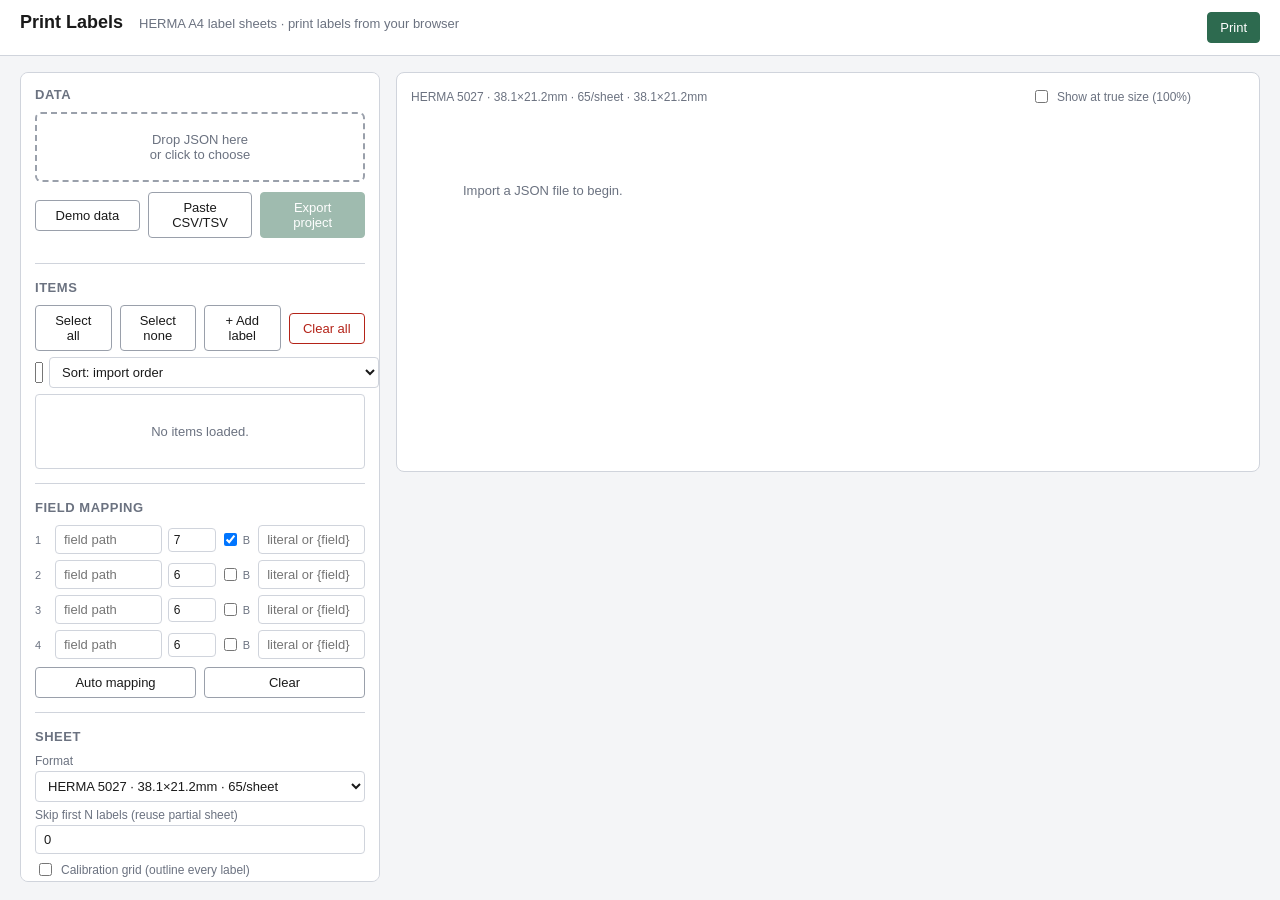
==== index.html @ 2d02f44d "feat(items): search, sort, and only-selected filter for the items list P2-2: past ~100 items the fla" ====
<!doctype html>
<html lang="en">
  <head>
    <meta charset="utf-8" />
    <meta name="viewport" content="width=device-width, initial-scale=1" />
    <title>Print Labels</title>
    <link rel="stylesheet" href="styles.css" />
  </head>
  <body>
    <header class="app-header">
      <h1>Print Labels</h1>
      <span class="subtitle">HERMA A4 label sheets · print labels from your browser</span>
      <button id="print-btn-header" class="primary" type="button">Print</button>
    </header>

    <main class="layout">
      <aside class="controls">
        <!-- Import / Export -->
        <section class="panel" id="io-panel">
          <h2>Data</h2>
          <div id="drop-zone">
            <label for="file-input">Drop JSON here<br />or click to choose</label>
            <input type="file" id="file-input" accept="application/json,.json" />
          </div>
          <div class="row" style="margin-top: 10px; gap: 8px">
            <button id="demo-btn" type="button">Demo data</button>
            <button id="csv-btn" type="button">Paste CSV/TSV</button>
            <button id="export-btn" class="primary" disabled>Export project</button>
          </div>
          <p id="io-status" class="hint"></p>
        </section>

        <!-- Items -->
        <section class="panel" id="items-panel">
          <h2>Items</h2>
          <div class="row" style="margin-bottom: 6px">
            <button id="select-all" type="button">Select all</button>
            <button id="select-none" type="button">Select none</button>
            <button id="add-item" type="button">+ Add label</button>
            <button id="clear-all" type="button" class="danger">Clear all</button>
          </div>
          <div class="items-controls">
            <input type="search" id="item-search" placeholder="Search items…" aria-label="Search items" />
            <select id="item-sort" aria-label="Sort items">
              <option value="import">Sort: import order</option>
              <option value="az">Sort: A→Z</option>
            </select>
            <label class="field inline-toggle">
              <input type="checkbox" id="only-selected" />
              <span>Only selected</span>
            </label>
          </div>
          <div id="item-editor" hidden>
            <div class="editor-row">
              <input type="text" data-line="0" placeholder="Line 1 (bold, largest)" />
            </div>
            <div class="editor-row">
              <input type="text" data-line="1" placeholder="Line 2" />
            </div>
            <div class="editor-row">
              <input type="text" data-line="2" placeholder="Line 3" />
            </div>
            <div class="editor-row">
              <input type="text" data-line="3" placeholder="Line 4" />
            </div>
            <div class="row" style="margin: 6px 0">
              <label class="field" style="flex: 0 0 90px; margin: 0">
                <span>Quantity</span>
                <input type="number" id="editor-qty" min="1" value="1" />
              </label>
              <span style="flex: 1"></span>
              <button id="editor-save" type="button" class="primary">Add</button>
              <button id="editor-cancel" type="button">Cancel</button>
            </div>
          </div>
          <div id="items-list">
            <p class="status-msg" style="padding: 16px">No items loaded.</p>
          </div>
        </section>

        <!-- Field mapping -->
        <section class="panel" id="mapper-panel">
          <h2>Field mapping</h2>
          <div id="mapper-rows">
            <!-- 4 mapper rows injected by app.js -->
          </div>
          <div class="row" style="margin-top: 8px">
            <button id="preset-plant" type="button">Auto mapping</button>
            <button id="clear-mapping" type="button">Clear</button>
          </div>
        </section>

        <!-- Sheet options -->
        <section class="panel" id="sheet-panel">
          <h2>Sheet</h2>
          <label class="field">
            <span>Format</span>
            <select id="format-select"></select>
          </label>
          <label class="field">
            <span>Skip first N labels (reuse partial sheet)</span>
            <input type="number" id="skip-n" min="0" value="0" />
          </label>
          <label class="field inline-toggle">
            <input type="checkbox" id="grid-toggle" />
            <span>Calibration grid (outline every label)</span>
          </label>
          <div class="field">
            <span id="offset-caption">Calibration offset X / Y (mm) — nudge every label</span>
            <div class="offset-row">
              <input type="number" id="offset-x" aria-labelledby="offset-caption" value="0" step="0.1" min="-10" max="10" />
              <input type="number" id="offset-y" aria-labelledby="offset-caption" value="0" step="0.1" min="-10" max="10" />
            </div>
          </div>
          <p class="hint">
            Print tip: set paper size A4, margins to None, and turn off headers/footers.
          </p>
        </section>

        <div class="panel" id="print-panel">
          <button id="print-btn" class="primary" style="width: 100%">Print</button>
          <p id="print-checklist" class="print-checklist" hidden>
            Before printing, verify: Paper <strong>A4</strong> · Margins <strong>None/0</strong> · Scale <strong>100%</strong> · Headers/footers <strong>Off</strong>
          </p>
        </div>
      </aside>

      <section class="preview-pane" aria-labelledby="preview-heading">
        <h2 id="preview-heading" class="visually-hidden">Preview</h2>
        <div class="preview-toolbar">
          <span id="format-meta" class="meta"></span>
          <span id="counts-meta" class="meta" hidden></span>
          <span class="spacer"></span>
          <label class="field inline-toggle" for="scale-toggle">
            <input type="checkbox" id="scale-toggle" />
            <span>Show at true size (100%)</span>
          </label>
          <span id="zoom-meta" class="meta" style="min-width: 3.5em; text-align: right"></span>
        </div>
        <div id="preview">
          <p class="status-msg">Import a JSON file to begin.</p>
        </div>
      </section>
    </main>

    <!-- Reusable confirm modal -->
    <div id="modal-backdrop" hidden>
      <div id="modal" role="dialog" aria-modal="true" aria-labelledby="modal-title">
        <h3 id="modal-title">Confirm</h3>
        <p id="modal-body"></p>
        <div class="row" style="justify-content: flex-end; gap: 8px">
          <button id="modal-cancel" type="button">Cancel</button>
          <button id="modal-confirm" type="button" class="danger">Confirm</button>
        </div>
      </div>
    </div>

    <!-- CSV/TSV paste import modal (separate from the confirm modal: holds a
         textarea + delimiter select, wider). -->
    <div id="csv-modal-backdrop" hidden>
      <div id="csv-modal" role="dialog" aria-modal="true" aria-labelledby="csv-modal-title">
        <h3 id="csv-modal-title">Paste CSV / TSV</h3>
        <p class="hint">First row = column headers. Each later row = one label.</p>
        <label class="field">
          <span>Delimiter</span>
          <select id="csv-delimiter">
            <option value="">Auto-detect</option>
            <option value=",">Comma (,)</option>
            <option value=";">Semicolon (;)</option>
            <option value="&#09;">Tab</option>
          </select>
        </label>
        <label class="field">
          <span>Data</span>
          <textarea id="csv-area" rows="8" placeholder="Name,Best before,Notes&#10;Sourdough,2027-04,Fridge"></textarea>
        </label>
        <p id="csv-status" class="hint"></p>
        <div class="row" style="justify-content: flex-end; gap: 8px">
          <button id="csv-cancel" type="button">Cancel</button>
          <button id="csv-import" type="button" class="primary">Import</button>
        </div>
      </div>
    </div>

    <!-- Classic scripts (NOT type="module"): file:// blocks ES modules by CORS. -->
    <script src="formats.js"></script>
    <script src="app.js"></script>
  </body>
</html>
---- styles.css ----
/* print-labels — styles.css
 *
 * Screen layout + print rules. The print stylesheet deliberately reuses the same
 * .sheet / .label DOM the on-screen preview renders, so what you see is what
 * prints (WYSIWYG). Print mode only hides chrome and applies @page sizing.
 */

:root {
  --ink: #1a1a1a;
  --paper: #ffffff;
  --line: #d0d4dc;
  --line-strong: #9aa0ab;
  --accent: #2d6a4f;
  --accent-weak: #d8e9e0;
  --bg: #f4f5f7;
  --panel: #ffffff;
  --muted: #6b7280;
  --danger: #b42318;
  font-family: -apple-system, BlinkMacSystemFont, "Segoe UI", Roboto, Helvetica,
    Arial, sans-serif;
}

* {
  box-sizing: border-box;
}

html,
body {
  margin: 0;
  padding: 0;
  background: var(--bg);
  color: var(--ink);
}

header.app-header {
  background: var(--panel);
  border-bottom: 1px solid var(--line);
  padding: 12px 20px;
  display: flex;
  align-items: baseline;
  gap: 16px;
}
header.app-header h1 {
  font-size: 18px;
  margin: 0;
  font-weight: 600;
}
header.app-header .subtitle {
  color: var(--muted);
  font-size: 13px;
}
/* Push the header print button to the far right. */
header.app-header #print-btn-header {
  margin-left: auto;
  align-self: center;
}

/* Two-pane layout: controls left, preview right */
main.layout {
  display: grid;
  grid-template-columns: 360px 1fr;
  gap: 16px;
  padding: 16px 20px;
  align-items: start;
}

aside.controls {
  background: var(--panel);
  border: 1px solid var(--line);
  border-radius: 8px;
  padding: 14px;
  display: flex;
  flex-direction: column;
  gap: 16px;
  max-height: calc(100vh - 90px);
  overflow-y: auto;
}

section.panel {
  border-bottom: 1px solid var(--line);
  padding-bottom: 14px;
}
section.panel:last-child {
  border-bottom: none;
  padding-bottom: 0;
}
section.panel h2 {
  font-size: 13px;
  text-transform: uppercase;
  letter-spacing: 0.04em;
  color: var(--muted);
  margin: 0 0 10px;
}

.field {
  display: block;
  font-size: 12px;
  margin-bottom: 6px;
  color: var(--muted);
}
.field > span {
  display: block;
  margin-bottom: 3px;
}
/* Inline checkbox + label (toolbar toggles). Inline-styled in HTML originally;
   moved to a class so a stylesheet rule can override `display` to hide it. */
.field.inline-toggle {
  display: inline-flex;
  flex-direction: row;
  align-items: center;
  gap: 6px;
  margin: 0;
}
.field.inline-toggle > span {
  display: inline;
  margin-bottom: 0;
}

/* Heading kept in the DOM for a11y/screen readers but hidden visually. */
.visually-hidden {
  position: absolute;
  width: 1px;
  height: 1px;
  padding: 0;
  margin: -1px;
  overflow: hidden;
  clip: rect(0, 0, 0, 0);
  white-space: nowrap;
  border: 0;
}

select,
input[type="number"],
input[type="text"],
textarea {
  width: 100%;
  padding: 6px 8px;
  border: 1px solid var(--line);
  border-radius: 4px;
  font-size: 13px;
  background: var(--paper);
  color: var(--ink);
}

/* X/Y calibration inputs share one labelled row. */
.offset-row {
  display: flex;
  gap: 6px;
}
.offset-row input {
  flex: 1;
  min-width: 0;
}

button {
  padding: 7px 12px;
  border: 1px solid var(--line-strong);
  border-radius: 4px;
  background: var(--paper);
  font-size: 13px;
  cursor: pointer;
  color: var(--ink);
}
button:hover {
  background: var(--bg);
}
button.primary {
  background: var(--accent);
  border-color: var(--accent);
  color: white;
}
button.primary:hover {
  filter: brightness(1.05);
}
button:disabled {
  opacity: 0.45;
  cursor: not-allowed;
}
button.danger {
  color: var(--danger);
  border-color: var(--danger);
}
button.danger:hover {
  background: #fdeceB;
}
button.danger.primary {
  background: var(--danger);
  border-color: var(--danger);
  color: white;
}
button.danger.primary:hover {
  filter: brightness(1.05);
}

/* Confirm modal */
#modal-backdrop {
  position: fixed;
  inset: 0;
  background: rgba(0, 0, 0, 0.4);
  display: flex;
  align-items: center;
  justify-content: center;
  z-index: 1000;
}
#modal-backdrop[hidden] {
  display: none;
}

/* CSV paste modal backdrop — same centering as #modal-backdrop. */
#csv-modal-backdrop {
  position: fixed;
  inset: 0;
  background: rgba(0, 0, 0, 0.4);
  display: flex;
  align-items: center;
  justify-content: center;
  z-index: 1000;
}
#csv-modal-backdrop[hidden] {
  display: none;
}
#modal {
  background: var(--panel);
  border-radius: 8px;
  padding: 20px;
  max-width: 380px;
  width: calc(100% - 32px);
  box-shadow: 0 8px 24px rgba(0, 0, 0, 0.18);
}
#modal h3 {
  margin: 0 0 8px;
  font-size: 15px;
}
#modal p {
  margin: 0 0 16px;
  font-size: 13px;
  color: var(--muted);
  line-height: 1.4;
}

/* CSV/TSV paste modal — same shell as #modal, wider to fit pasted rows. */
#csv-modal {
  background: var(--panel);
  border-radius: 8px;
  padding: 20px;
  max-width: 560px;
  width: calc(100% - 32px);
  box-shadow: 0 8px 24px rgba(0, 0, 0, 0.18);
}
#csv-modal h3 {
  margin: 0 0 8px;
  font-size: 15px;
}
#csv-modal p {
  margin: 0 0 16px;
  font-size: 13px;
  color: var(--muted);
  line-height: 1.4;
}
/* Pasted data: monospace so columns line up while reviewing. */
#csv-area {
  width: 100%;
  font-family: ui-monospace, "SF Mono", Menlo, Consolas, monospace;
  font-size: 12px;
  resize: vertical;
}

.row {
  display: flex;
  gap: 8px;
  align-items: center;
}
.row > * {
  flex: 1;
}

.hint {
  font-size: 11px;
  color: var(--muted);
  margin-top: 4px;
  line-height: 1.4;
}

/* Print-settings checklist — shown only when the calibration grid is on. */
.print-checklist {
  font-size: 11px;
  color: var(--accent);
  background: var(--accent-weak);
  border-radius: 4px;
  padding: 6px 8px;
  margin-top: 8px;
  line-height: 1.5;
}

/* Drop zone — a clean rectangle; the inner <label> is the click target */
#drop-zone {
  border: 2px dashed var(--line-strong);
  border-radius: 6px;
  padding: 18px;
  text-align: center;
  color: var(--muted);
  font-size: 13px;
  transition: background 0.15s, border-color 0.15s;
}
#drop-zone label {
  display: block;
  cursor: pointer;
}
#drop-zone:hover,
#drop-zone.dragover {
  background: var(--accent-weak);
  border-color: var(--accent);
  color: var(--accent);
}
/* Hide the file input. The inner <label for="file-input"> forwards clicks
   to it; the drop handler is on #drop-zone itself. display:none is safe here
   because the label (not the input) is the click target. */
#drop-zone input[type="file"] {
  display: none;
}

/* Item list */
#items-list {
  max-height: 260px;
  overflow-y: auto;
  border: 1px solid var(--line);
  border-radius: 4px;
}
/* Search / sort / only-selected — a compact row above the list. The search
   box is the widest content, so it takes the leftover space. */
.items-controls {
  display: flex;
  gap: 6px;
  align-items: center;
  margin-bottom: 6px;
}
.items-controls #item-search {
  flex: 1 1 auto;
  min-width: 0;
}
.items-controls #item-sort {
  flex: 0 0 auto;
}
.items-controls .inline-toggle {
  flex: 0 0 auto;
  white-space: nowrap;
}
.item-row {
  display: grid;
  grid-template-columns: auto 1fr 52px 24px;
  gap: 6px;
  align-items: center;
  padding: 5px 8px;
  border-bottom: 1px solid var(--line);
  font-size: 12px;
}
.item-row:last-child {
  border-bottom: none;
}
.item-row .name {
  overflow: hidden;
  text-overflow: ellipsis;
  white-space: nowrap;
  cursor: pointer;
}
.item-row .name:hover {
  color: var(--accent);
  text-decoration: underline;
}
.item-row input[type="number"] {
  padding: 3px 5px;
  font-size: 12px;
}
.item-row .index {
  color: var(--muted);
  font-size: 11px;
}

/* Mapper rows */
/* Manual item editor */
#item-editor {
  border: 1px solid var(--accent);
  border-radius: 6px;
  padding: 8px;
  background: var(--accent-weak);
  margin-bottom: 8px;
}
.editor-row {
  margin-bottom: 4px;
}
.editor-row input {
  font-size: 12px;
  padding: 4px 6px;
}

.mapper-row {
  /* Layout: [lineno] [path select ……………] [size] [B] [literal …]
     The path dropdown is the widest content (field names like
     "planting.indoor_start_weeks_before_last_frost"), so it takes all
     leftover space via flex:1. Size/B are fixed-width; literal shares
     the remaining room. */
  display: flex;
  align-items: center;
  gap: 6px;
  margin-bottom: 6px;
}
.mapper-row .lineno {
  font-size: 11px;
  color: var(--muted);
  flex: 0 0 14px;
}
/* Path dropdown grows to fill — this is the fix for the truncated dropdown. */
.mapper-row input[data-kind="path"] {
  flex: 1 1 auto;
  min-width: 0;
}
.mapper-row input[type="number"] {
  padding: 4px 5px;
  font-size: 12px;
  flex: 0 0 48px;
}
.mapper-row label {
  font-size: 11px;
  color: var(--muted);
  display: flex;
  align-items: center;
  gap: 3px;
  flex: 0 0 auto;
}
.mapper-row .controls {
  display: flex;
  gap: 4px;
  align-items: center;
  flex: 0 0 auto;
}
.mapper-row input[type="text"] {
  flex: 1 1 80px;
  min-width: 60px;
}

/* Preview pane */
section.preview-pane {
  background: var(--panel);
  border: 1px solid var(--line);
  border-radius: 8px;
  padding: 14px;
  min-height: 400px;
  /* Allow this grid track to shrink below its content's intrinsic width so a
     true-size (794px) sheet scrolls inside #preview instead of busting the
     whole page/viewport horizontally. */
  min-width: 0;
}
.preview-toolbar {
  display: flex;
  align-items: center;
  gap: 12px;
  margin-bottom: 12px;
  flex-wrap: wrap;
}
.preview-toolbar .meta {
  font-size: 12px;
  color: var(--muted);
}
.preview-toolbar .spacer {
  flex: 1;
}

#preview {
  display: flex;
  flex-direction: column;
  align-items: flex-start;
  gap: 24px;
  overflow: auto;
  padding: 12px;
}

/* The sheet + label rendering, shared by screen and print.
   The wrap is sized to the *scaled* sheet so it occupies exactly the
   space the user sees — no phantom box of empty whitespace around a
   shrunken visual sheet. The .sheet itself carries the transform with
   a top-left origin so its visual top-left stays anchored at (0,0). */
.sheet-wrap {
  flex: 0 0 auto;
  /* width/height are set inline per-render from JS (scaled sheet size). */
}
.sheet-wrap > .sheet {
  transform-origin: top left;
}
.sheet {
  position: relative;
  background: var(--paper);
  border: 1px solid var(--line);
  box-shadow: 0 1px 4px rgba(0, 0, 0, 0.08);
  overflow: hidden;
}
.label {
  position: absolute;
  padding: 1mm;
  overflow: hidden;
  color: var(--ink);
  line-height: 1.15;
  /* Faint outline so the sheet structure is always visible on screen,
     even when a label has no text (e.g. before the field mapper is set
     or when reusing a partial sheet). Calibration grid strengthens this. */
  border: 0.5px solid var(--line);
}
.label .line {
  white-space: nowrap;
  overflow: hidden;
  text-overflow: ellipsis;
}
.label.empty {
  border-style: dashed;
}
.label.grid-on {
  border: 0.5px solid var(--line-strong);
}
.page-label {
  font-size: 11px;
  color: var(--muted);
  margin-top: -16px;
}

.status-msg {
  font-size: 13px;
  color: var(--muted);
  padding: 40px;
  text-align: center;
}

/* --- Print rules --- */
@page {
  size: A4;
  margin: 0;
}

@media print {
  body {
    background: white;
  }
  body > *:not(.print-root) {
    display: none !important;
  }
  /* The preview is lifted into a .print-root wrapper at print time. */
  .print-root {
    display: block !important;
  }
  .preview-toolbar,
  .page-label,
  header.app-header {
    display: none !important;
  }
  #preview {
    display: block;
    padding: 0;
    gap: 0;
    overflow: visible;
  }
  .sheet-wrap {
    transform: none !important;
    /* Print uses real A4 sizing — ignore the scaled screen dimensions. */
    width: auto !important;
    height: auto !important;
  }
  .sheet-wrap > .sheet {
    transform: none !important;
  }
  .sheet {
    box-shadow: none;
    border: none;
    page-break-after: always;
  }
  .sheet:last-child {
    page-break-after: auto;
  }
  .label.empty {
    border: none;
  }
  /* In print, suppress the faint always-on screen outline unless the
     calibration grid is explicitly enabled. Only .grid-on keeps its border. */
  .label {
    border: none;
  }
  .label.grid-on {
    border: 0.5px solid var(--line-strong) !important;
  }
}

/* --- Responsive --- */
/* On wide panes the sheet already fits at 1:1, so the true-size control is a
   no-op. Hide it entirely (keep the live zoom % visible) instead of showing a
   dead checkbox. JS toggles .fits-true on the toolbar to drive this. */
.preview-toolbar.fits-true label.inline-toggle {
  display: none;
}
/* While the control is hidden there's nothing between the meta and the zoom,
   so collapse the spacer to keep the layout tidy. */
.preview-toolbar.fits-true .spacer {
  flex: 1;
}

/* Narrow screens: stack controls above the preview. */
@media (max-width: 900px) {
  main.layout {
    grid-template-columns: 1fr;
  }
  aside.controls {
    max-height: none;
    overflow: visible;
  }
  /* On a single column the pane is as wide as the viewport, so fit-to-width
     almost always lands at 100% and the true-size control would be hidden by
     the rule above. Keep it available here regardless. */
  .preview-toolbar.fits-true label.inline-toggle {
    display: inline-flex;
  }
}
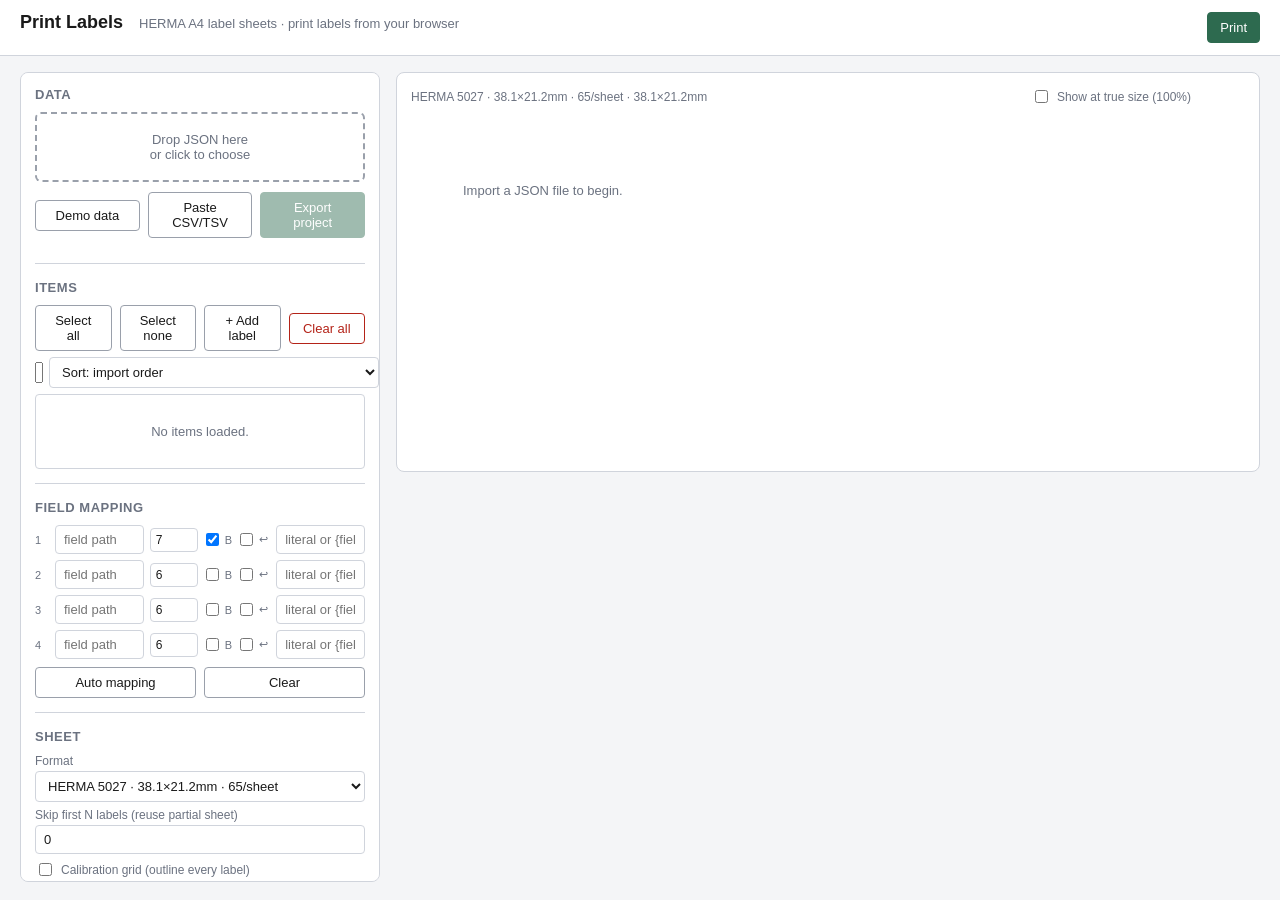
==== commit bf16c57a: "feat(labels): horizontal and vertical alignment controls P2-4: alignment was hard-coded to top-left." ====
--- a/index.html
+++ b/index.html
@@ -111,6 +111,22 @@
               <input type="number" id="offset-x" aria-labelledby="offset-caption" value="0" step="0.1" min="-10" max="10" />
               <input type="number" id="offset-y" aria-labelledby="offset-caption" value="0" step="0.1" min="-10" max="10" />
             </div>
+          </div>
+          <div class="offset-row">
+            <label class="field" style="margin: 0">
+              <span>Align horizontal</span>
+              <select id="align-h">
+                <option value="left">Left</option>
+                <option value="center">Center</option>
+              </select>
+            </label>
+            <label class="field" style="margin: 0">
+              <span>Align vertical</span>
+              <select id="align-v">
+                <option value="top">Top</option>
+                <option value="middle">Middle</option>
+              </select>
+            </label>
           </div>
           <p class="hint">
             Print tip: set paper size A4, margins to None, and turn off headers/footers.
--- a/styles.css
+++ b/styles.css
@@ -509,11 +509,35 @@
   overflow: hidden;
   text-overflow: ellipsis;
 }
+/* Wrap mode: let a line break across up to 2 lines, then ellipsize. Uses
+   -webkit-line-clamp for the bounded 2-line truncation the spec asks for;
+   the standard `display: -webkit-box` + `box-orient` pair is what makes the
+   clamp apply. Falls back to plain wrapping (still bounded by the label's
+   overflow:hidden) where line-clamp is unsupported. */
+.label .line.wrap {
+  white-space: normal;
+  display: -webkit-box;
+  -webkit-line-clamp: 2;
+  line-clamp: 2;
+  -webkit-box-orient: vertical;
+  text-overflow: ellipsis;
+}
 .label.empty {
   border-style: dashed;
 }
 .label.grid-on {
   border: 0.5px solid var(--line-strong);
+}
+/* Per-label alignment (P2-4). Horizontal is a simple text-align; vertical
+   middle switches the label to a centered flex column so a variable number
+   of lines sits in the middle of the fixed-height cell. */
+.label.align-center {
+  text-align: center;
+}
+.label.valign-middle {
+  display: flex;
+  flex-direction: column;
+  justify-content: center;
 }
 .page-label {
   font-size: 11px;
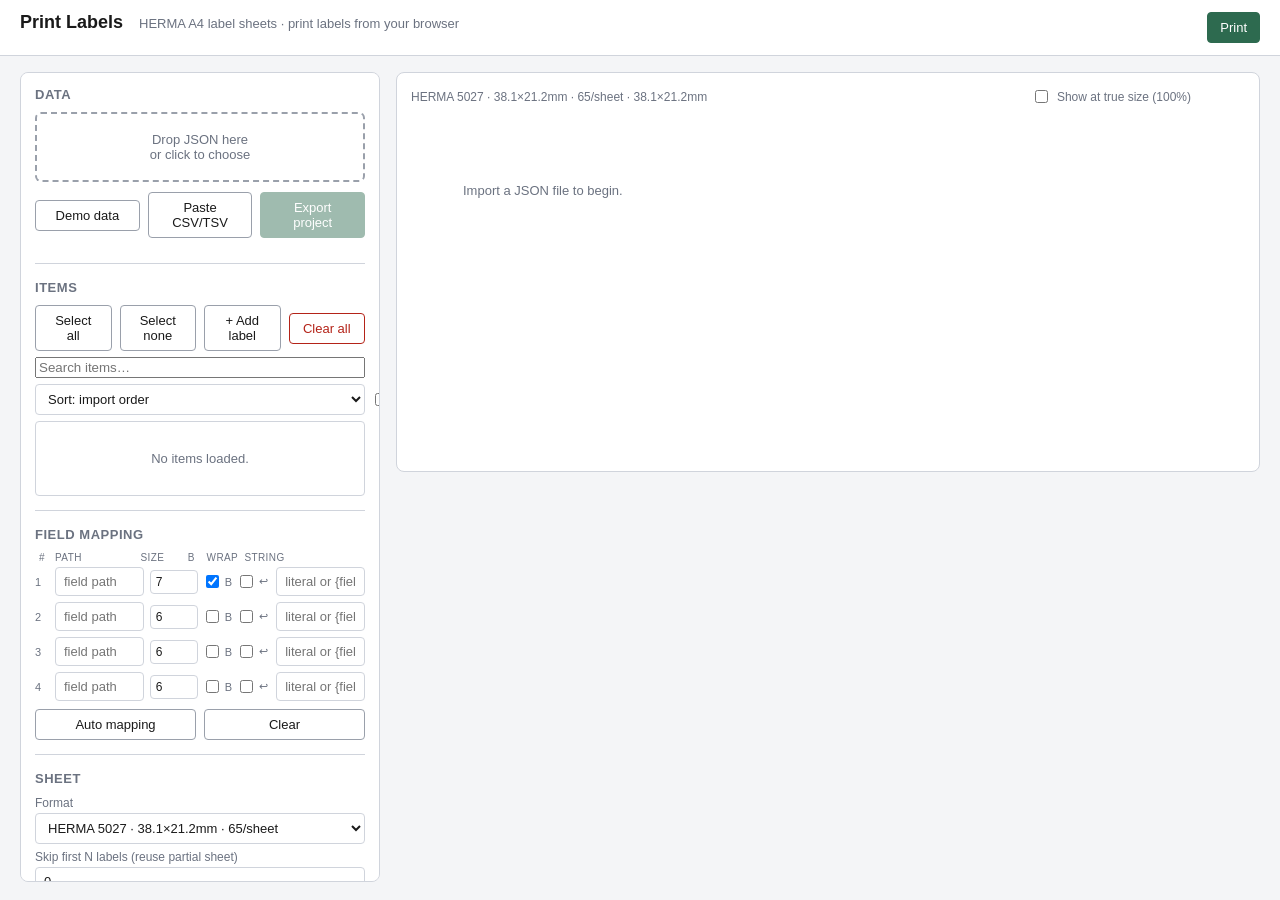
==== commit aafde731: "feat(ui): separate search/sort rows and add mapper column headers Item search moved to its own row a" ====
--- a/index.html
+++ b/index.html
@@ -41,14 +41,16 @@
           </div>
           <div class="items-controls">
             <input type="search" id="item-search" placeholder="Search items…" aria-label="Search items" />
-            <select id="item-sort" aria-label="Sort items">
-              <option value="import">Sort: import order</option>
-              <option value="az">Sort: A→Z</option>
-            </select>
-            <label class="field inline-toggle">
-              <input type="checkbox" id="only-selected" />
-              <span>Only selected</span>
-            </label>
+            <div class="items-controls-row">
+              <select id="item-sort" aria-label="Sort items">
+                <option value="import">Sort: import order</option>
+                <option value="az">Sort: A→Z</option>
+              </select>
+              <label class="field inline-toggle">
+                <input type="checkbox" id="only-selected" />
+                <span>Only selected</span>
+              </label>
+            </div>
           </div>
           <div id="item-editor" hidden>
             <div class="editor-row">
@@ -81,6 +83,16 @@
         <!-- Field mapping -->
         <section class="panel" id="mapper-panel">
           <h2>Field mapping</h2>
+          <div class="mapper-head">
+            <span class="lineno">#</span>
+            <span>path</span>
+            <span class="controls-head">
+              <span>size</span>
+              <span>B</span>
+              <span>wrap</span>
+            </span>
+            <span>string</span>
+          </div>
           <div id="mapper-rows">
             <!-- 4 mapper rows injected by app.js -->
           </div>
--- a/styles.css
+++ b/styles.css
@@ -312,11 +312,31 @@
   border-color: var(--accent);
   color: var(--accent);
 }
-/* Hide the file input. The inner <label for="file-input"> forwards clicks
-   to it; the drop handler is on #drop-zone itself. display:none is safe here
-   because the label (not the input) is the click target. */
+/* Hide the native file input visually but keep it keyboard-focusable (in the
+   tab order + accessibility tree). display:none removed it from both, so the
+   <label for="file-input"> only forwarded mouse clicks — a keyboard user could
+   not reach it. The clip pattern (same as .visually-hidden) hides it without
+   taking it out of the focus sequence; the focus-visible rule below lights up
+   the drop-zone so the user can see where focus landed. */
 #drop-zone input[type="file"] {
-  display: none;
+  position: absolute;
+  width: 1px;
+  height: 1px;
+  padding: 0;
+  margin: -1px;
+  overflow: hidden;
+  clip: rect(0, 0, 0, 0);
+  white-space: nowrap;
+  border: 0;
+}
+/* Reflect the hidden input's focus onto its container, since the input itself
+   is clipped to nothing. */
+#drop-zone:has(input[type="file"]:focus-visible) {
+  background: var(--accent-weak);
+  border-color: var(--accent);
+  color: var(--accent);
+  outline: 2px solid var(--accent);
+  outline-offset: 2px;
 }
 
 /* Item list */
@@ -326,22 +346,27 @@
   border: 1px solid var(--line);
   border-radius: 4px;
 }
-/* Search / sort / only-selected — a compact row above the list. The search
-   box is the widest content, so it takes the leftover space. */
+/* Search box on its own row, sort + only-selected on the row below. Search
+   is the widest control, so it gets the full width of the first row. */
 .items-controls {
   display: flex;
+  flex-direction: column;
   gap: 6px;
-  align-items: center;
   margin-bottom: 6px;
 }
 .items-controls #item-search {
   flex: 1 1 auto;
   min-width: 0;
 }
-.items-controls #item-sort {
+.items-controls-row {
+  display: flex;
+  gap: 6px;
+  align-items: center;
+}
+.items-controls-row #item-sort {
   flex: 0 0 auto;
 }
-.items-controls .inline-toggle {
+.items-controls-row .inline-toggle {
   flex: 0 0 auto;
   white-space: nowrap;
 }
@@ -403,6 +428,41 @@
   align-items: center;
   gap: 6px;
   margin-bottom: 6px;
+}
+/* Header row mirrors the flex layout of .mapper-row so columns line up. */
+.mapper-head {
+  display: flex;
+  align-items: center;
+  gap: 6px;
+  margin-bottom: 4px;
+  font-size: 10px;
+  color: var(--muted);
+  text-transform: uppercase;
+  letter-spacing: 0.04em;
+}
+.mapper-head .lineno {
+  flex: 0 0 14px;
+  text-align: center;
+}
+.mapper-head > span:nth-child(2) {
+  flex: 1 1 auto;
+}
+.mapper-head .controls-head {
+  flex: 0 0 auto;
+  display: flex;
+  gap: 4px;
+  align-items: center;
+}
+.mapper-head .controls-head span {
+  display: inline-block;
+  text-align: center;
+}
+.mapper-head .controls-head span:nth-child(1) { width: 48px; }
+.mapper-head .controls-head span:nth-child(2) { width: 22px; }
+.mapper-head .controls-head span:nth-child(3) { width: 32px; }
+.mapper-head > span:last-child {
+  flex: 1 1 80px;
+  min-width: 60px;
 }
 .mapper-row .lineno {
   font-size: 11px;
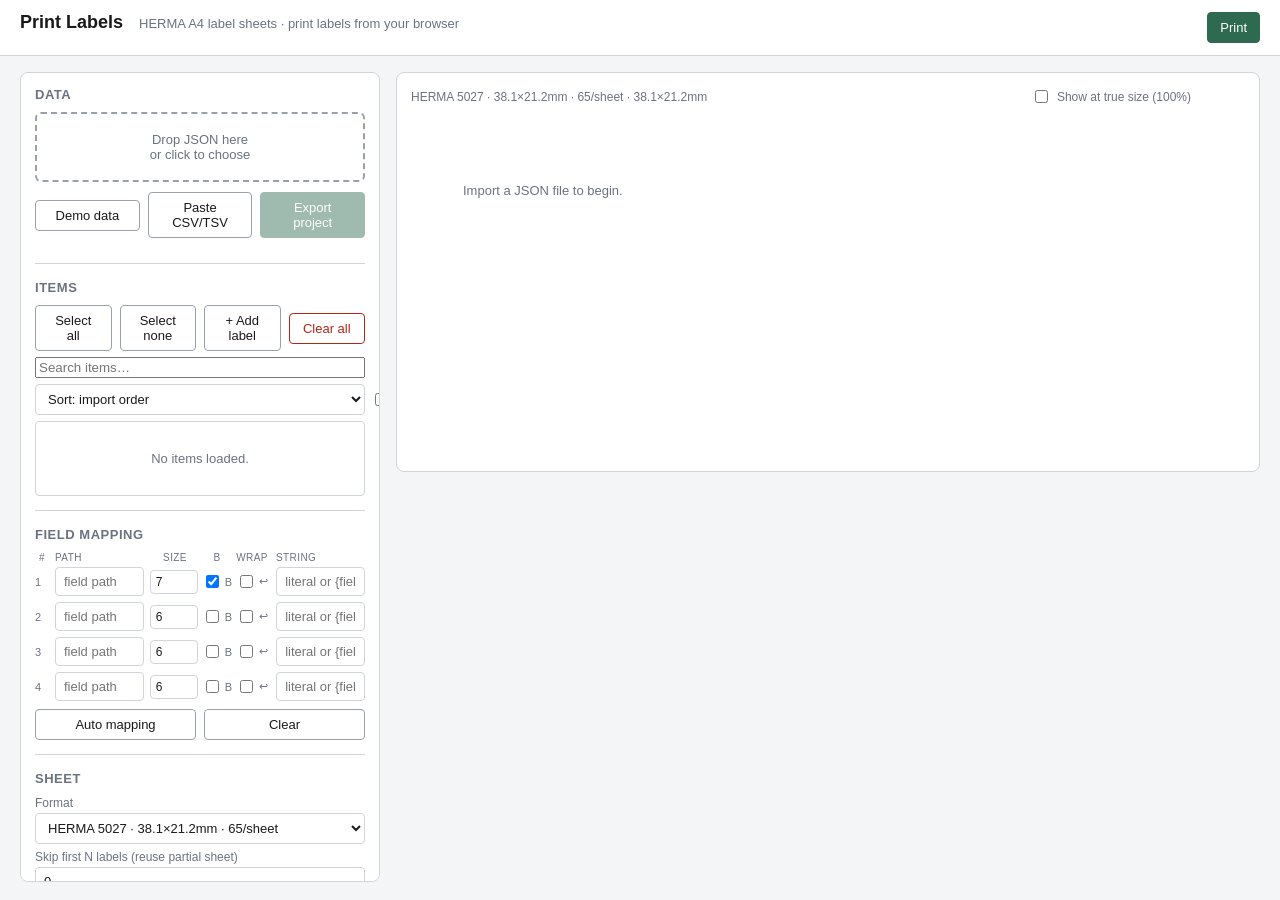
==== commit f720621d: "Add "Use calibration data" overlay checkbox Adds a transient checkbox between the calibration grid t" ====
--- a/index.html
+++ b/index.html
@@ -117,6 +117,12 @@
             <input type="checkbox" id="grid-toggle" />
             <span>Calibration grid (outline every label)</span>
           </label>
+          <div class="calibration-toggle-row">
+            <label class="field inline-toggle">
+              <input type="checkbox" id="use-calibration" />
+              <span>Use calibration data</span>
+            </label>
+          </div>
           <div class="field">
             <span id="offset-caption">Calibration offset X / Y (mm) — nudge every label</span>
             <div class="offset-row">
--- a/styles.css
+++ b/styles.css
@@ -150,6 +150,13 @@
 .offset-row input {
   flex: 1;
   min-width: 0;
+}
+
+/* "Use calibration data" sits on its own row between the grid toggle and the
+   X/Y offset block. The inline-toggle inside has margin: 0, so the wrapper
+   provides the vertical rhythm (matching the 6px field gap above/below). */
+.calibration-toggle-row {
+  margin: 6px 0;
 }
 
 button {
@@ -445,10 +452,11 @@
   text-align: center;
 }
 .mapper-head > span:nth-child(2) {
-  flex: 1 1 auto;
+  flex: 1 1 80px;
+  min-width: 0;
 }
 .mapper-head .controls-head {
-  flex: 0 0 auto;
+  flex: 0 0 120px;
   display: flex;
   gap: 4px;
   align-items: center;
@@ -457,9 +465,9 @@
   display: inline-block;
   text-align: center;
 }
-.mapper-head .controls-head span:nth-child(1) { width: 48px; }
-.mapper-head .controls-head span:nth-child(2) { width: 22px; }
-.mapper-head .controls-head span:nth-child(3) { width: 32px; }
+.mapper-head .controls-head span:nth-child(1) { width: 50px; }
+.mapper-head .controls-head span:nth-child(2) { width: 26px; }
+.mapper-head .controls-head span:nth-child(3) { width: 36px; }
 .mapper-head > span:last-child {
   flex: 1 1 80px;
   min-width: 60px;
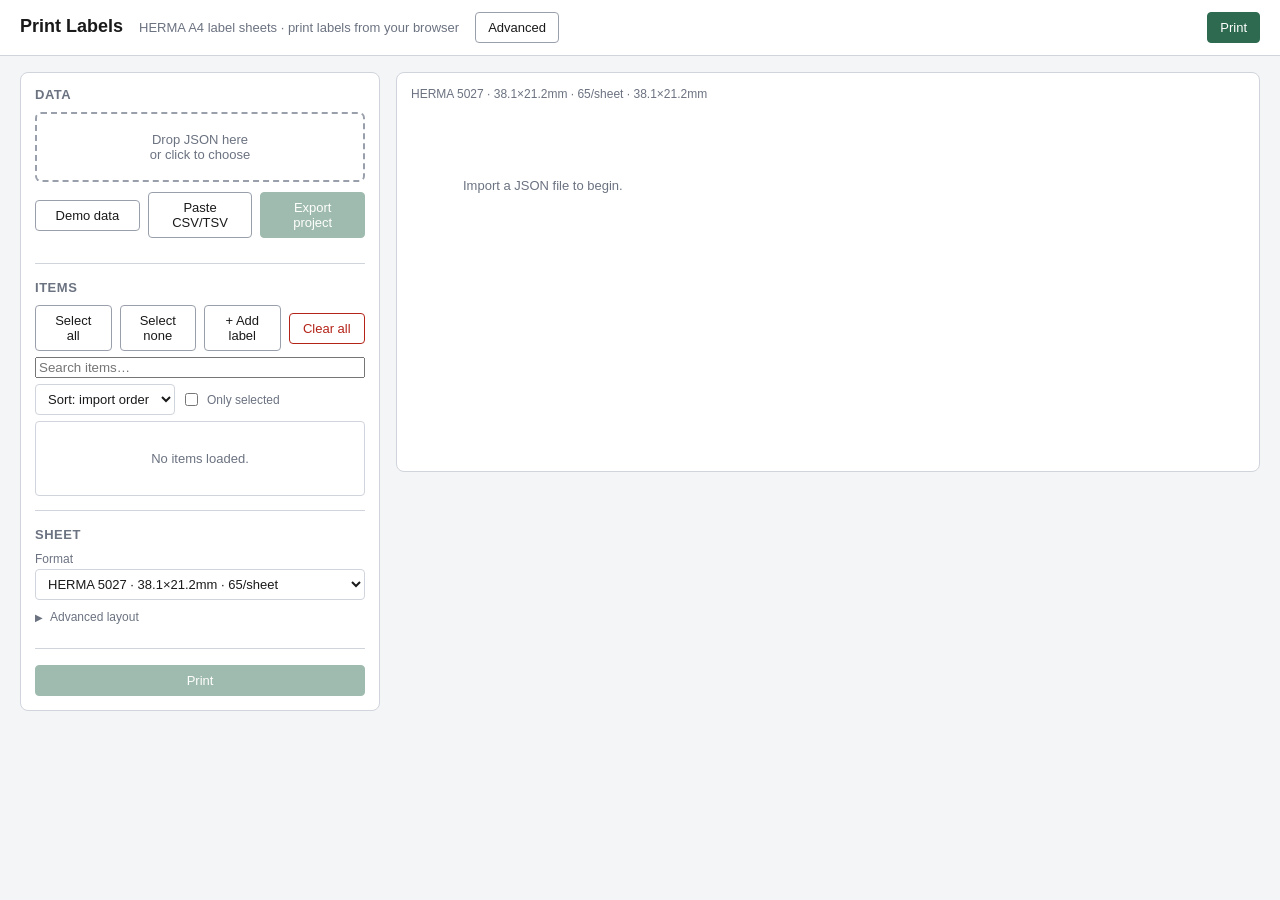
==== commit 4a336e1a: "feat(ui): add basic/advanced mode toggle (basic default) Default to a basic mode that shows only the" ====
--- a/index.html
+++ b/index.html
@@ -10,6 +10,7 @@
     <header class="app-header">
       <h1>Print Labels</h1>
       <span class="subtitle">HERMA A4 label sheets · print labels from your browser</span>
+      <button id="mode-toggle" type="button" aria-pressed="false">Advanced</button>
       <button id="print-btn-header" class="primary" type="button">Print</button>
     </header>
 
@@ -109,46 +110,51 @@
             <span>Format</span>
             <select id="format-select"></select>
           </label>
-          <label class="field">
-            <span>Skip first N labels (reuse partial sheet)</span>
-            <input type="number" id="skip-n" min="0" value="0" />
-          </label>
-          <label class="field inline-toggle">
-            <input type="checkbox" id="grid-toggle" />
-            <span>Calibration grid (outline every label)</span>
-          </label>
-          <div class="calibration-toggle-row">
-            <label class="field inline-toggle">
-              <input type="checkbox" id="use-calibration" />
-              <span>Use calibration data</span>
-            </label>
-          </div>
-          <div class="field">
-            <span id="offset-caption">Calibration offset X / Y (mm) — nudge every label</span>
-            <div class="offset-row">
-              <input type="number" id="offset-x" aria-labelledby="offset-caption" value="0" step="0.1" min="-10" max="10" />
-              <input type="number" id="offset-y" aria-labelledby="offset-caption" value="0" step="0.1" min="-10" max="10" />
-            </div>
-          </div>
-          <div class="offset-row">
-            <label class="field" style="margin: 0">
-              <span>Align horizontal</span>
-              <select id="align-h">
-                <option value="left">Left</option>
-                <option value="center">Center</option>
-              </select>
-            </label>
-            <label class="field" style="margin: 0">
-              <span>Align vertical</span>
-              <select id="align-v">
-                <option value="top">Top</option>
-                <option value="middle">Middle</option>
-              </select>
-            </label>
-          </div>
-          <p class="hint">
-            Print tip: set paper size A4, margins to None, and turn off headers/footers.
-          </p>
+          <details class="advanced-group">
+            <summary>Advanced layout</summary>
+            <div class="advanced-group-body">
+              <label class="field">
+                <span>Skip first N labels (reuse partial sheet)</span>
+                <input type="number" id="skip-n" min="0" value="0" />
+              </label>
+              <label class="field inline-toggle">
+                <input type="checkbox" id="grid-toggle" />
+                <span>Calibration grid (outline every label)</span>
+              </label>
+              <div class="calibration-toggle-row">
+                <label class="field inline-toggle">
+                  <input type="checkbox" id="use-calibration" />
+                  <span>Use calibration data</span>
+                </label>
+              </div>
+              <div class="field">
+                <span id="offset-caption">Calibration offset X / Y (mm) — nudge every label</span>
+                <div class="offset-row">
+                  <input type="number" id="offset-x" aria-labelledby="offset-caption" value="0" step="0.1" min="-10" max="10" />
+                  <input type="number" id="offset-y" aria-labelledby="offset-caption" value="0" step="0.1" min="-10" max="10" />
+                </div>
+              </div>
+              <div class="offset-row">
+                <label class="field" style="margin: 0">
+                  <span>Align horizontal</span>
+                  <select id="align-h">
+                    <option value="left">Left</option>
+                    <option value="center">Center</option>
+                  </select>
+                </label>
+                <label class="field" style="margin: 0">
+                  <span>Align vertical</span>
+                  <select id="align-v">
+                    <option value="top">Top</option>
+                    <option value="middle">Middle</option>
+                  </select>
+                </label>
+              </div>
+              <p class="hint">
+                Print tip: set paper size A4, margins to None, and turn off headers/footers.
+              </p>
+            </div>
+          </details>
         </section>
 
         <div class="panel" id="print-panel">
--- a/styles.css
+++ b/styles.css
@@ -367,11 +367,22 @@
 }
 .items-controls-row {
   display: flex;
+  flex-wrap: wrap;
   gap: 6px;
   align-items: center;
 }
 .items-controls-row #item-sort {
-  flex: 0 0 auto;
+  flex: 0 1 auto;
+  /* Override the global `select { width: 100% }` so this sort dropdown sizes
+     to its content ("Sort: import order") and leaves room for the inline
+     "Only selected" toggle beside it. Without this, flex-basis: auto resolves
+     to width: 100% and pushes "Only selected" past the panel's right edge.
+     max-width keeps it under ~70% of the row so the toggle always has room;
+     if both still can't fit, the row's flex-wrap drops the toggle to a new
+     line instead of overflowing the panel. */
+  width: auto;
+  max-width: 70%;
+  min-width: 0;
 }
 .items-controls-row .inline-toggle {
   flex: 0 0 auto;
@@ -389,7 +400,20 @@
 .item-row:last-child {
   border-bottom: none;
 }
+/* .name is a real <button> (keyboard-operable: opens the item editor), so
+   reset the global button chrome (border/background/padding/font) so it reads
+   as plain ellipsised text again. The global :focus-visible rule (added with
+   the a11y pass) lights up the focus ring; no per-rule focus style needed. */
 .item-row .name {
+  display: block;
+  width: 100%;
+  min-width: 0;
+  border: 0;
+  background: none;
+  padding: 0;
+  font: inherit;
+  color: var(--ink);
+  text-align: left;
   overflow: hidden;
   text-overflow: ellipsis;
   white-space: nowrap;
@@ -707,3 +731,70 @@
     display: inline-flex;
   }
 }
+
+/* --- Basic / Advanced mode ---
+   A class on <body> (toggled by UI.applyMode) drives all visibility, mirroring
+   the .fits-true principle: no inline style.display writes. Default is basic
+   (body has no .mode-advanced); advanced adds it back. */
+
+/* The <summary> for the per-panel "Advanced layout" disclosure. Native
+   <details> handles open/close and keyboard operability (Enter/Space) for
+   free; this just styles the header to read clearly as a collapsible row.
+   display: block (not the default list-item) removes the native marker box
+   so our own ::before arrow is the single indicator. */
+details.advanced-group > summary {
+  display: block;
+  cursor: pointer;
+  font-size: 12px;
+  color: var(--muted);
+  margin: 6px 0;
+  padding: 4px 0;
+  list-style: none;
+  user-select: none;
+}
+details.advanced-group > summary::-webkit-details-marker {
+  display: none;
+}
+/* Disclosure indicator (▶ closed, rotated to point down when open) drawn via
+   a pseudo-element so it composes with the native toggle without extra DOM.
+   A muted accent keeps it subtle but visibly interactive. */
+details.advanced-group > summary::before {
+  content: "▶";
+  display: inline-block;
+  width: 1.3em;
+  margin-right: 2px;
+  color: var(--muted);
+  font-size: 10px;
+  transition: transform 0.15s;
+}
+details.advanced-group[open] > summary::before {
+  transform: rotate(90deg);
+}
+details.advanced-group > summary:hover {
+  color: var(--accent);
+}
+details.advanced-group > summary:hover::before {
+  color: var(--accent);
+}
+details.advanced-group > .advanced-group-body {
+  margin-top: 8px;
+}
+
+/* Basic mode (body:not(.mode-advanced)):
+   - Hide the whole mapper panel (auto-mapping covers the 90% case).
+   - The Sheet panel's "Advanced layout" <details> stays visible in both modes
+     and works normally — it's the progressive-disclosure home for skip-N,
+     grid, calibration, offsets, and alignment. Collapsed by default; the
+     user opens it on demand. (Native <details> handles the toggle; no JS.) */
+body:not(.mode-advanced) #mapper-panel {
+  display: none;
+}
+
+/* Basic mode: hide the true-size checkbox in the preview toolbar (parallel
+   to the .fits-true no-op hide above). The zoom % stays visible. This rule's
+   specificity (0,4,2) outranks the narrow-screen .fits-true re-show (0,3,1),
+   so the toggle stays hidden in basic mode even below the 900px breakpoint;
+   in advanced mode this rule doesn't match and the re-show applies normally. */
+body:not(.mode-advanced) .preview-toolbar label.inline-toggle[for="scale-toggle"] {
+  display: none;
+}
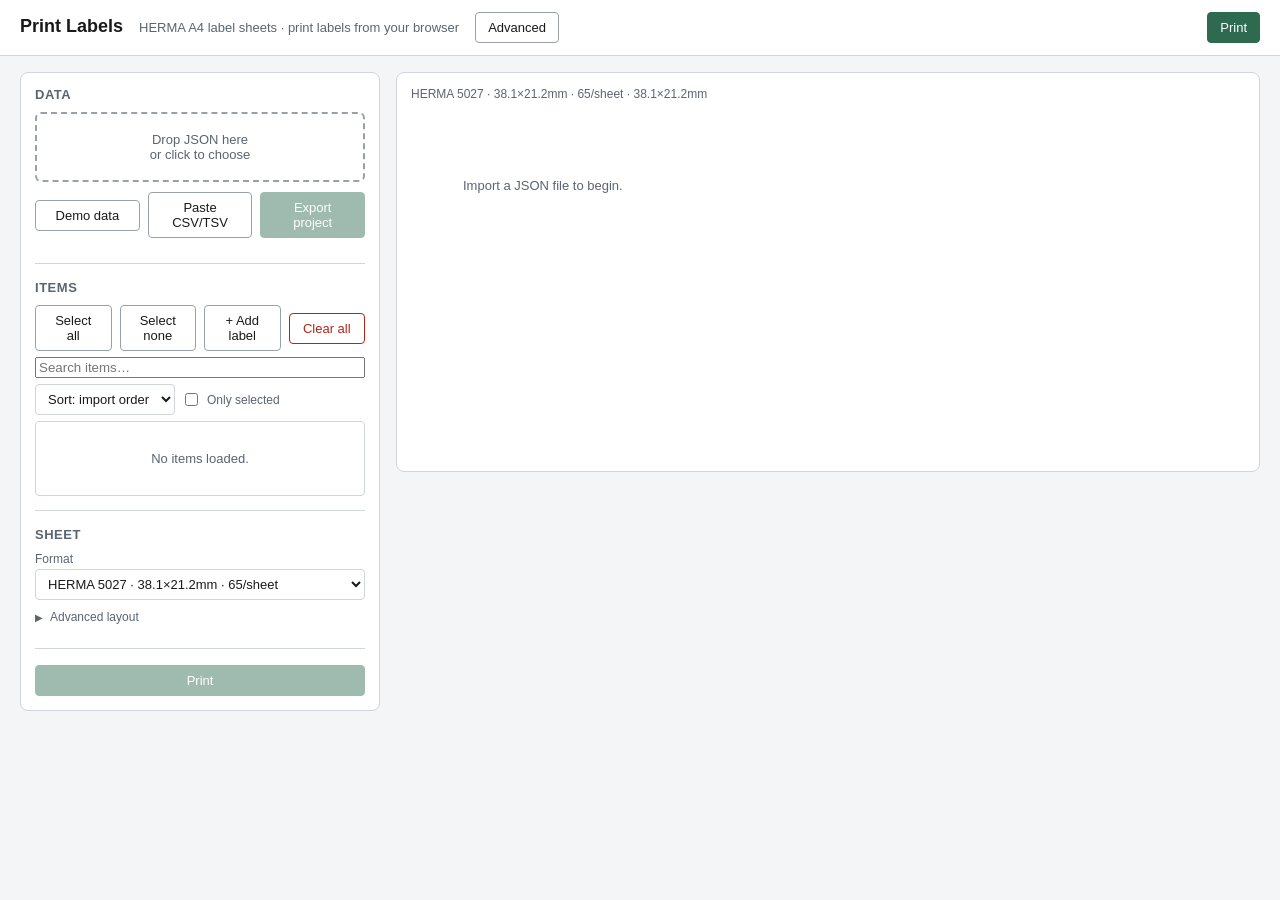
==== commit 40cb811f: "fix(a11y): focus-visible, dialog trap, status announcements, labels, contrast Address the accessibil" ====
--- a/index.html
+++ b/index.html
@@ -28,7 +28,7 @@
             <button id="csv-btn" type="button">Paste CSV/TSV</button>
             <button id="export-btn" class="primary" disabled>Export project</button>
           </div>
-          <p id="io-status" class="hint"></p>
+          <p id="io-status" class="hint" aria-live="polite"></p>
         </section>
 
         <!-- Items -->
@@ -55,16 +55,20 @@
           </div>
           <div id="item-editor" hidden>
             <div class="editor-row">
-              <input type="text" data-line="0" placeholder="Line 1 (bold, largest)" />
-            </div>
-            <div class="editor-row">
-              <input type="text" data-line="1" placeholder="Line 2" />
-            </div>
-            <div class="editor-row">
-              <input type="text" data-line="2" placeholder="Line 3" />
-            </div>
-            <div class="editor-row">
-              <input type="text" data-line="3" placeholder="Line 4" />
+              <label for="editor-line-0" class="visually-hidden">Line 1</label>
+              <input type="text" id="editor-line-0" data-line="0" placeholder="Line 1 (bold, largest)" />
+            </div>
+            <div class="editor-row">
+              <label for="editor-line-1" class="visually-hidden">Line 2</label>
+              <input type="text" id="editor-line-1" data-line="1" placeholder="Line 2" />
+            </div>
+            <div class="editor-row">
+              <label for="editor-line-2" class="visually-hidden">Line 3</label>
+              <input type="text" id="editor-line-2" data-line="2" placeholder="Line 3" />
+            </div>
+            <div class="editor-row">
+              <label for="editor-line-3" class="visually-hidden">Line 4</label>
+              <input type="text" id="editor-line-3" data-line="3" placeholder="Line 4" />
             </div>
             <div class="row" style="margin: 6px 0">
               <label class="field" style="flex: 0 0 90px; margin: 0">
@@ -169,7 +173,7 @@
         <h2 id="preview-heading" class="visually-hidden">Preview</h2>
         <div class="preview-toolbar">
           <span id="format-meta" class="meta"></span>
-          <span id="counts-meta" class="meta" hidden></span>
+          <span id="counts-meta" class="meta" hidden aria-live="polite" aria-atomic="true"></span>
           <span class="spacer"></span>
           <label class="field inline-toggle" for="scale-toggle">
             <input type="checkbox" id="scale-toggle" />
@@ -214,7 +218,7 @@
           <span>Data</span>
           <textarea id="csv-area" rows="8" placeholder="Name,Best before,Notes&#10;Sourdough,2027-04,Fridge"></textarea>
         </label>
-        <p id="csv-status" class="hint"></p>
+        <p id="csv-status" class="hint" aria-live="polite"></p>
         <div class="row" style="justify-content: flex-end; gap: 8px">
           <button id="csv-cancel" type="button">Cancel</button>
           <button id="csv-import" type="button" class="primary">Import</button>
--- a/styles.css
+++ b/styles.css
@@ -14,7 +14,7 @@
   --accent-weak: #d8e9e0;
   --bg: #f4f5f7;
   --panel: #ffffff;
-  --muted: #6b7280;
+  --muted: #5b6470;
   --danger: #b42318;
   font-family: -apple-system, BlinkMacSystemFont, "Segoe UI", Roboto, Helvetica,
     Arial, sans-serif;
@@ -22,6 +22,14 @@
 
 * {
   box-sizing: border-box;
+}
+
+/* Global visible-focus policy. Every interactive control shows the same
+   accent focus ring on keyboard navigation. :where() keeps specificity at
+   zero so component-specific focus styles can still override if needed. */
+:where(button, a, input, select, textarea, summary, [tabindex="0"]):focus-visible {
+  outline: 2px solid var(--accent);
+  outline-offset: 2px;
 }
 
 html,
@@ -307,7 +315,14 @@
   text-align: center;
   color: var(--muted);
   font-size: 13px;
-  transition: background 0.15s, border-color 0.15s;
+}
+/* The dragover/focus tint transition only runs for users who haven't asked
+   for reduced motion. The :hover/.dragover tint itself stays (it isn't
+   motion). */
+@media (prefers-reduced-motion: no-preference) {
+  #drop-zone {
+    transition: background 0.15s, border-color 0.15s;
+  }
 }
 #drop-zone label {
   display: block;
@@ -336,8 +351,10 @@
   white-space: nowrap;
   border: 0;
 }
-/* Reflect the hidden input's focus onto its container, since the input itself
-   is clipped to nothing. */
+/* Reflect the hidden file input's focus onto its container, since the input
+   itself is clipped to nothing (the global :focus-visible outline would draw
+   on a 1px box). The tint signals where focus landed; the outline is added
+   here too because the container, not the input, is the visible target. */
 #drop-zone:has(input[type="file"]:focus-visible) {
   background: var(--accent-weak);
   border-color: var(--accent);
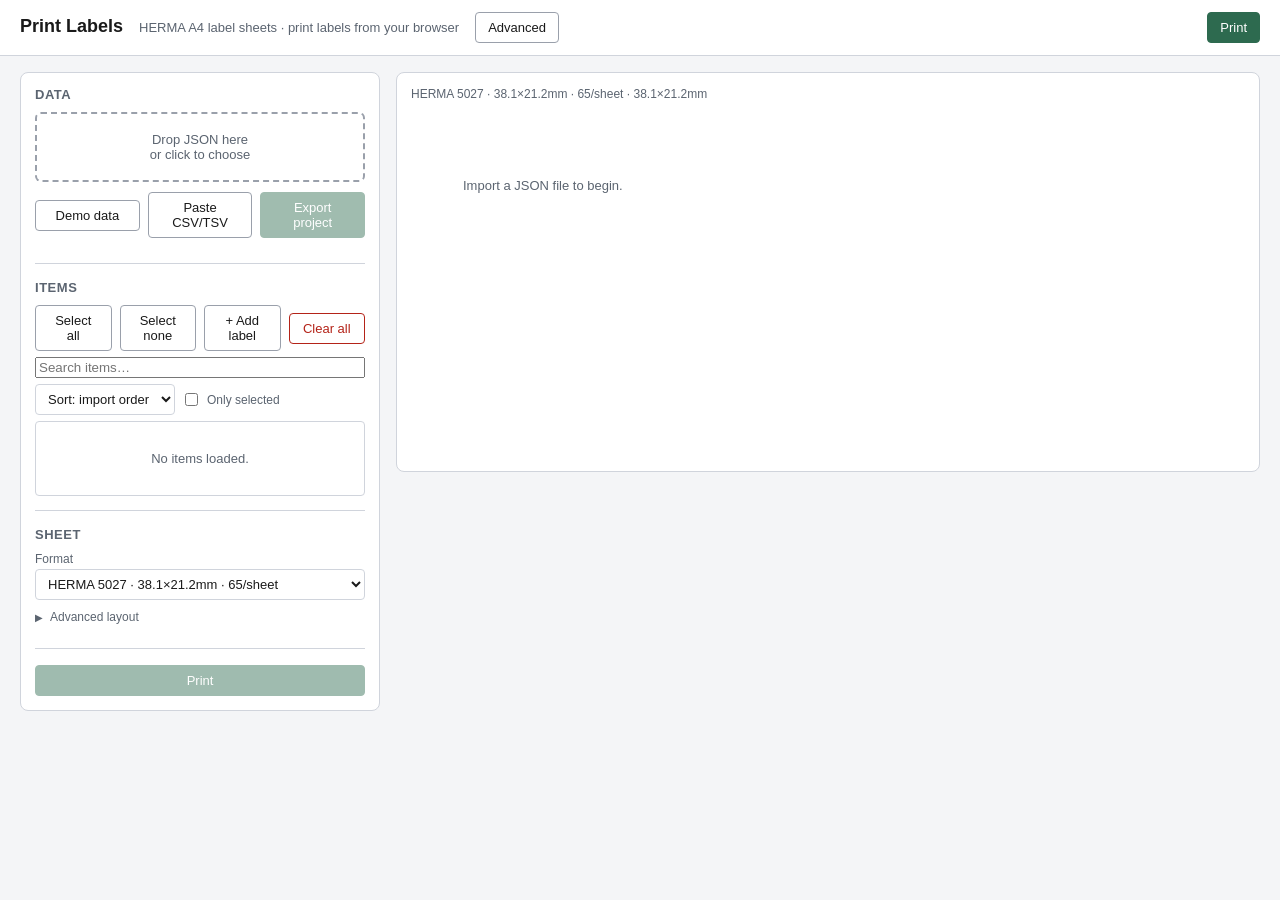
==== commit 5ef4c8de: "feat: add screen-reader preview summary (Phase 4) Visually-hidden aria-live region in the preview pa" ====
--- a/index.html
+++ b/index.html
@@ -171,6 +171,7 @@
 
       <section class="preview-pane" aria-labelledby="preview-heading">
         <h2 id="preview-heading" class="visually-hidden">Preview</h2>
+        <p id="preview-summary" class="visually-hidden" aria-live="polite" aria-atomic="true"></p>
         <div class="preview-toolbar">
           <span id="format-meta" class="meta"></span>
           <span id="counts-meta" class="meta" hidden aria-live="polite" aria-atomic="true"></span>
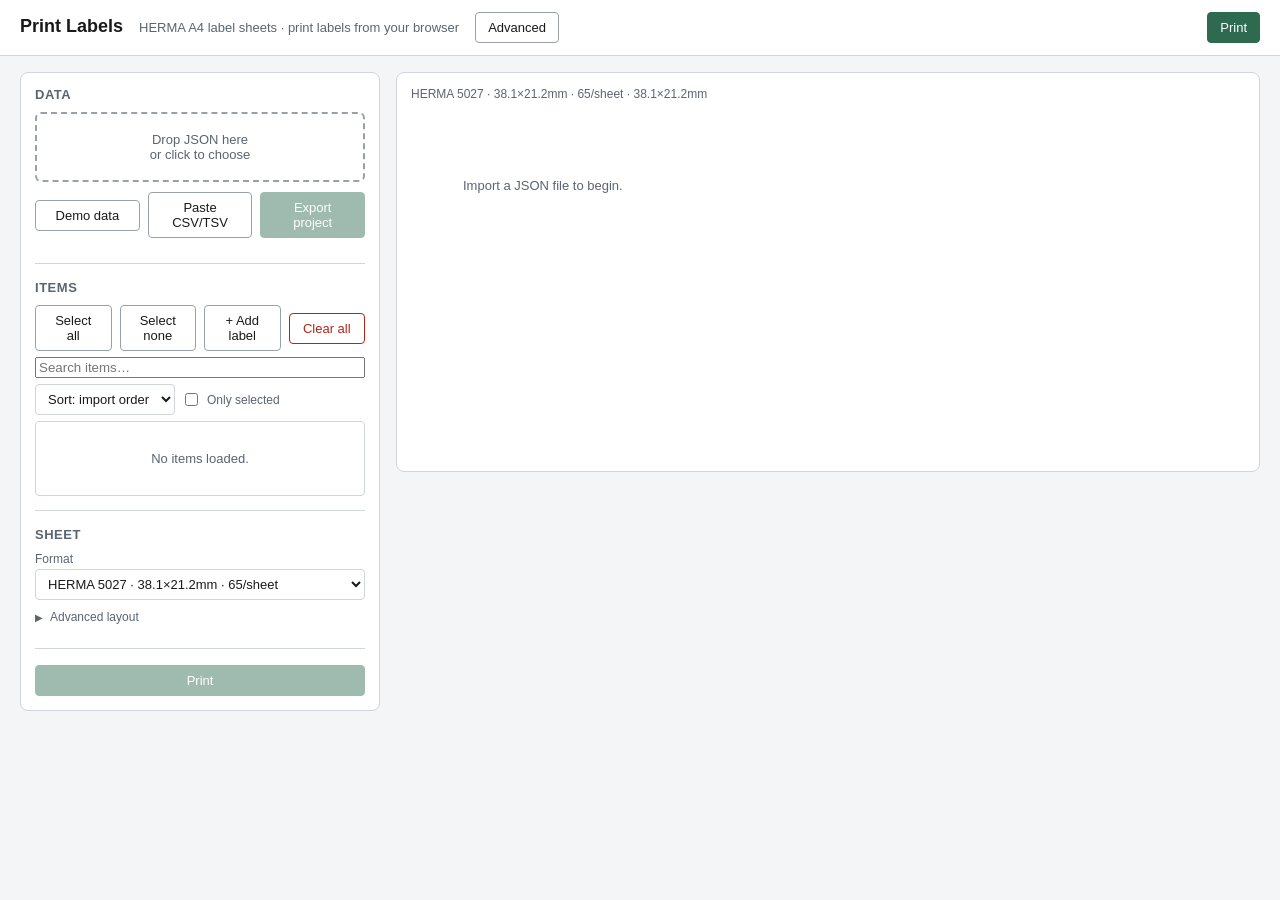
==== commit 2c0aa294: "Add favicon SVG label/tag icon (from resources/favicon/favicon.svg). Wired into index.html as <link " ====
--- a/index.html
+++ b/index.html
@@ -3,6 +3,7 @@
   <head>
     <meta charset="utf-8" />
     <meta name="viewport" content="width=device-width, initial-scale=1" />
+    <link rel="icon" type="image/svg+xml" href="favicon.svg" />
     <title>Print Labels</title>
     <link rel="stylesheet" href="styles.css" />
   </head>
